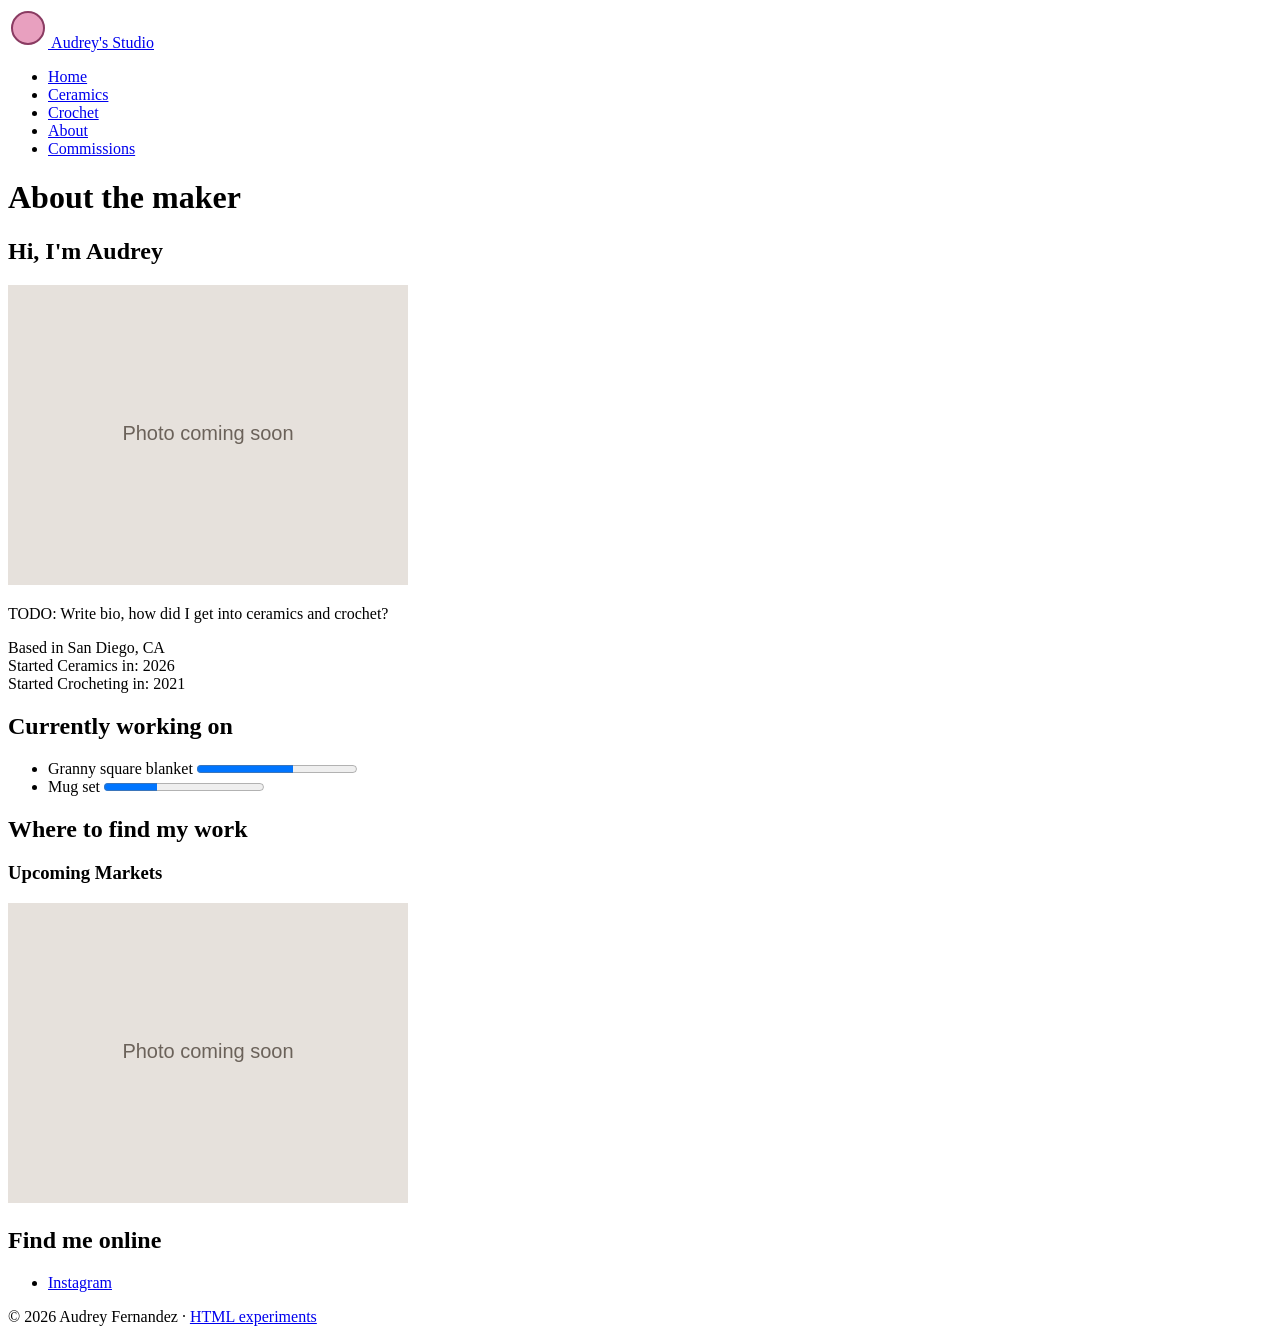
==== about.html @ d6446a28 "set-up: copy portfolio from hw2 & add part1" ====
<!DOCTYPE html>
<html lang="en">
<head>
  <meta charset="utf-8">
  <meta name="viewport" content="width=device-width, initial-scale=1">
  <meta name="description" content="About Audrey Fernandez, the maker behind the ceramics and crochet pieces.">
  <title>About | Audrey's Studio</title>
  <link rel="icon" href="images/favicon.svg" type="image/svg+xml">
</head>
<body>
    <header>
    <a href="index.html">
        <svg width="40" height="40" viewBox="0 0 40 40" role="img" aria-label="Audrey's Studio logo">
            <circle cx="20" cy="20" r="16" fill="#e8a0bf" stroke="#8a3b62" stroke-width="2"/>
        </svg>        
        Audrey's Studio
    </a>
    <nav aria-label="Main">
        <ul>
        <li><a href="index.html">Home</a></li>
        <li><a href="ceramics.html">Ceramics</a></li>
        <li><a href="crochet.html">Crochet</a></li>
        <li><a href="about.html" aria-current="page">About</a></li>
        <li><a href="commissions.html">Commissions</a></li>
        </ul>
    </nav>
    </header>

    <main>
        <h1>About the maker</h1>

        <section aria-labelledby="bio-heading">
            <h2 id="bio-heading">Hi, I'm Audrey</h2>
            <img src="images/placeholder.svg" alt="TODO: Photo of me at a pottery wheel or with yarn">
            <p>TODO: Write bio, how did I get into ceramics and crochet?</p>
            <p>
                Based in <span>San Diego, CA</span><br>
                Started Ceramics in: 2026<br>
                Started Crocheting in: 2021
            </p>
        </section>

        <section aria-labelledby="wip-heading">
            <h2 id="wip-heading">Currently working on</h2>
            <ul>
                <li>
                    <label for="wip-blanket">Granny square blanket</label>
                    <progress id="wip-blanket" max="100" value="60">60%</progress>
                </li>
                <li>
                    <label for="wip-mugs">Mug set</label>
                    <progress id="wip-mugs" max="6" value="2">2 of 6</progress>
                </li>
            </ul>
        </section>

        <section aria-labelledby="irl-heading">
            <h2 id="irl-heading">Where to find my work</h2>
            <h3>Upcoming Markets</h3>
            <img src="images/placeholder.svg" alt="TODO: Flyer for upcoming market">
        </section>

        <section aria-labelledby="links-heading">
            <h2 id="links-heading">Find me online</h2>
            <ul>
                <li><a href="https://www.instagram.com/audrey.crochets">Instagram</a></li>
            </ul>
        </section>
    </main>

    <footer>
        <p>&copy; 2026 Audrey Fernandez &middot; <a href="experiments.html">HTML experiments</a></p>
    </footer>
</body>
</html>
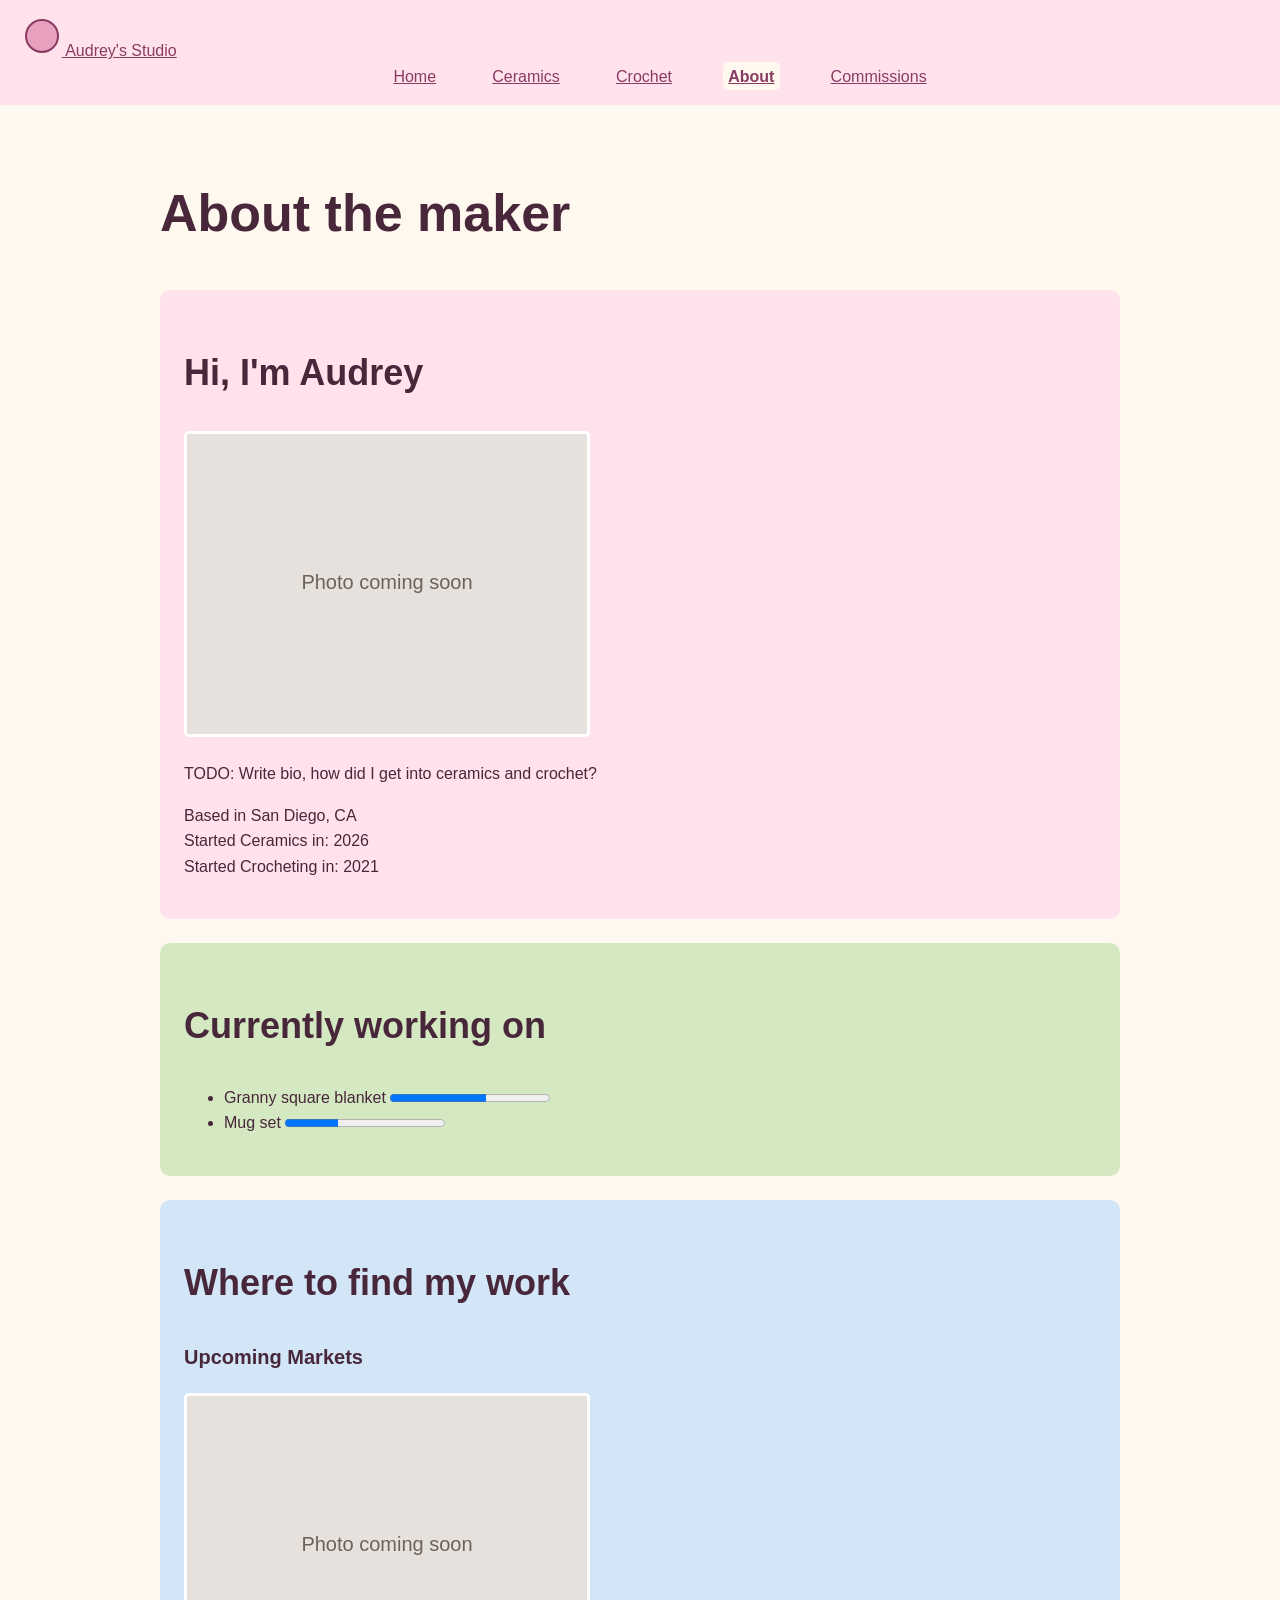
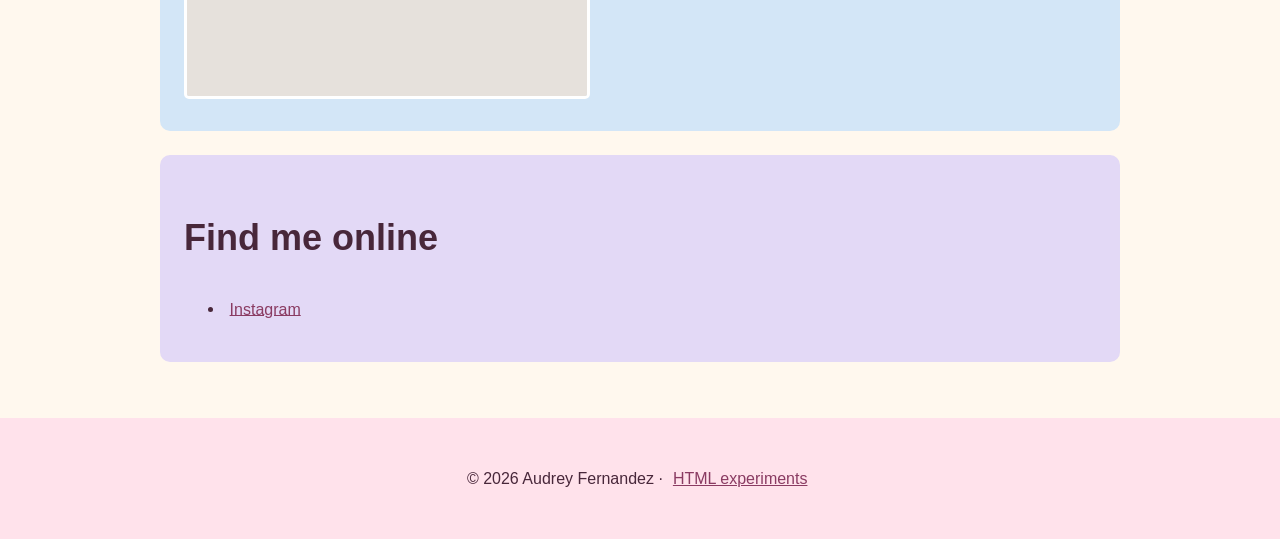
==== commit f5842776: "Implemented CSS for all pages" ====
--- a/about.html
+++ b/about.html
@@ -6,6 +6,7 @@
   <meta name="description" content="About Audrey Fernandez, the maker behind the ceramics and crochet pieces.">
   <title>About | Audrey's Studio</title>
   <link rel="icon" href="images/favicon.svg" type="image/svg+xml">
+  <link rel="stylesheet" href="style.css">
 </head>
 <body>
     <header>
@@ -29,7 +30,7 @@
     <main>
         <h1>About the maker</h1>
 
-        <section aria-labelledby="bio-heading">
+        <section class="panel panel-accent" aria-labelledby="bio.heading">
             <h2 id="bio-heading">Hi, I'm Audrey</h2>
             <img src="images/placeholder.svg" alt="TODO: Photo of me at a pottery wheel or with yarn">
             <p>TODO: Write bio, how did I get into ceramics and crochet?</p>
@@ -40,7 +41,7 @@
             </p>
         </section>
 
-        <section aria-labelledby="wip-heading">
+        <section class="panel panel-accent2" aria-labelledby="wip-heading">
             <h2 id="wip-heading">Currently working on</h2>
             <ul>
                 <li>
@@ -54,13 +55,13 @@
             </ul>
         </section>
 
-        <section aria-labelledby="irl-heading">
+        <section class="panel panel-accent3" aria-labelledby="irl-heading">
             <h2 id="irl-heading">Where to find my work</h2>
             <h3>Upcoming Markets</h3>
             <img src="images/placeholder.svg" alt="TODO: Flyer for upcoming market">
         </section>
 
-        <section aria-labelledby="links-heading">
+        <section class="panel panel-accent4" aria-labelledby="links-heading">
             <h2 id="links-heading">Find me online</h2>
             <ul>
                 <li><a href="https://www.instagram.com/audrey.crochets">Instagram</a></li>
--- a/style.css
+++ b/style.css
@@ -0,0 +1,210 @@
+/* 
+Audrey Elizabeth Fernandez | Audrey's Studio stylesheet
+Repo: https://github.com/audreyelizabethf/cse134b-hw3
+*/
+
+/* CUSTOM PROPERTIES (at least 4)*/
+:root {
+    --color-bg: #fff8ee;
+    --color-text: #48273a;
+    --color-link: #8a3b62;
+    --color-accent: #ffe2eb;
+    --color-accent2: #d4e8c1;
+    --color-accent3: #d3e6f7;
+    --color-accent4: #e3d9f6;
+    --color-focus: #ff0099;
+    
+
+    --font-heading: ui-rounded, "Arial Rounded MT Bold", "Trebuchet MS", sans-serif;
+    --font-body: "Trebuchet MS", "Segoe UI", Helvetica, sans-serif;
+
+    --max-width: 60rem;
+}
+
+/* TYPOGRAPHY*/
+body {
+    font-family: var(--font-body);
+    background-color: var(--color-bg);
+    color: var(--color-text);
+    line-height:1.6;
+    margin: 0;
+}
+
+main {
+    max-width: var(--max-width);
+    margin: 0 auto;
+    padding: 2rem;
+}
+
+h1, h2, h3 {
+    font-family: var(--font-heading);
+}
+
+h1 {
+    font-size: 3.25rem;
+}
+
+h2 {
+    font-size: 2.25rem;
+}
+
+h3 {
+    font-size: 1.25rem;
+}
+
+img, video,iframe {
+    max-width: 100%;
+    height: auto;
+    border: 3px solid white;
+    border-radius: 5px;
+    box-sizing: border-box;
+}
+
+/* HEADER + NAV w/ FLEXBOX */
+header {
+    background-color: var(--color-accent);
+    padding: 1rem;
+}
+
+nav ul{
+    display: flex;
+    justify-content: center;
+    list-style: none;
+    gap: 45px;
+    margin: 0;
+}
+
+/* ATTRIBUTE SELECTOR: highlight nav link for current page */
+a[aria-current="page"] {
+    font-weight:700;
+    background-color: var(--color-bg);
+    border-radius: 5px;
+    padding: 0.35rem;
+}
+
+/* LINKS: hover & focus */
+a {
+    color: var(--color-link);
+    padding: 0.35rem;
+}
+
+a:hover {
+    background-color: var(--color-accent2);
+    border-radius: 3px;
+}
+
+a:focus, button:focus, input:focus, textarea:focus {
+    outline: 3px solid var(--color-focus);    
+}
+
+/* BUTTONS */
+button {
+    background-color: var(--color-accent2);
+    border: 5px solid var(--color-accent2);
+    border-radius: 5px;
+    padding:0.5em;
+    font-family: var(--font-body);
+}
+
+/* CARDS */
+
+.new-pieces {
+    display: flex;
+    gap: 1rem;
+    overflow-x: auto;
+    list-style: none;
+    padding: 0;
+}
+
+/* Child combinator: Each <li> directly inside the New Pieces list on the homepage, styled as a card in a horizontal scroller. */
+.new-pieces > li {
+    width: 20rem;
+    flex-shrink: 0;
+    background-color: var(--color-accent2);
+    border-radius: 10px;
+    padding: 1rem;
+    text-align: center;
+}
+
+piece-card {
+            display: block;
+            border: 1px solid var(--color-link);
+            border-radius: 10px;
+            padding: 1rem;
+            margin-block: 1rem;
+            background-color: var(--color-accent);
+            
+}
+
+article {
+    background-color: var(--color-accent3);
+    padding: 3rem;
+    border-radius: 10px;
+}
+
+/* Descendant combinator: the detail lists inside each gallery piece card. Removes the bullets so the details read like a label. */
+article ul {
+    list-style: none;
+}
+
+.card-grid {
+    display: grid;
+    grid-template-columns: 1fr 1fr; 
+    gap: 1.5rem;
+}
+
+.panel {
+    padding: 1.5rem;
+    border-radius: 10px;
+    margin-bottom: 1.5rem;
+}
+.panel-accent {
+    background-color: var(--color-accent);
+}
+.panel-accent2 {
+    background-color: var(--color-accent2)
+}
+.panel-accent3 {
+    background-color: var(--color-accent3)
+}
+.panel-accent4 {
+    background-color: var(--color-accent4)
+}
+
+fieldset {
+    margin-bottom: 1rem;
+    min-width: 0;
+}
+
+/* Child combinator: each row (div) directly inside a fieldset on the commissions page, spaced apart so fields don't crowd */
+fieldset > div {
+    margin-bottom: 1rem;
+}
+
+input, textarea {
+    max-width: 100%;
+    padding: 1rem;
+    box-sizing: border-box;
+}
+
+/* FOOTER */
+footer {
+    background-color: var(--color-accent);
+    padding: 2rem;
+    text-align: center;
+}
+
+/* MEDIA QUERY */
+@media (max-width: 600px) {
+    article {
+        padding: 1.5rem;
+    }
+
+    nav ul {
+        flex-direction: column;
+    }
+
+    .card-grid {
+        grid-template-columns: 1fr;
+    }
+}
